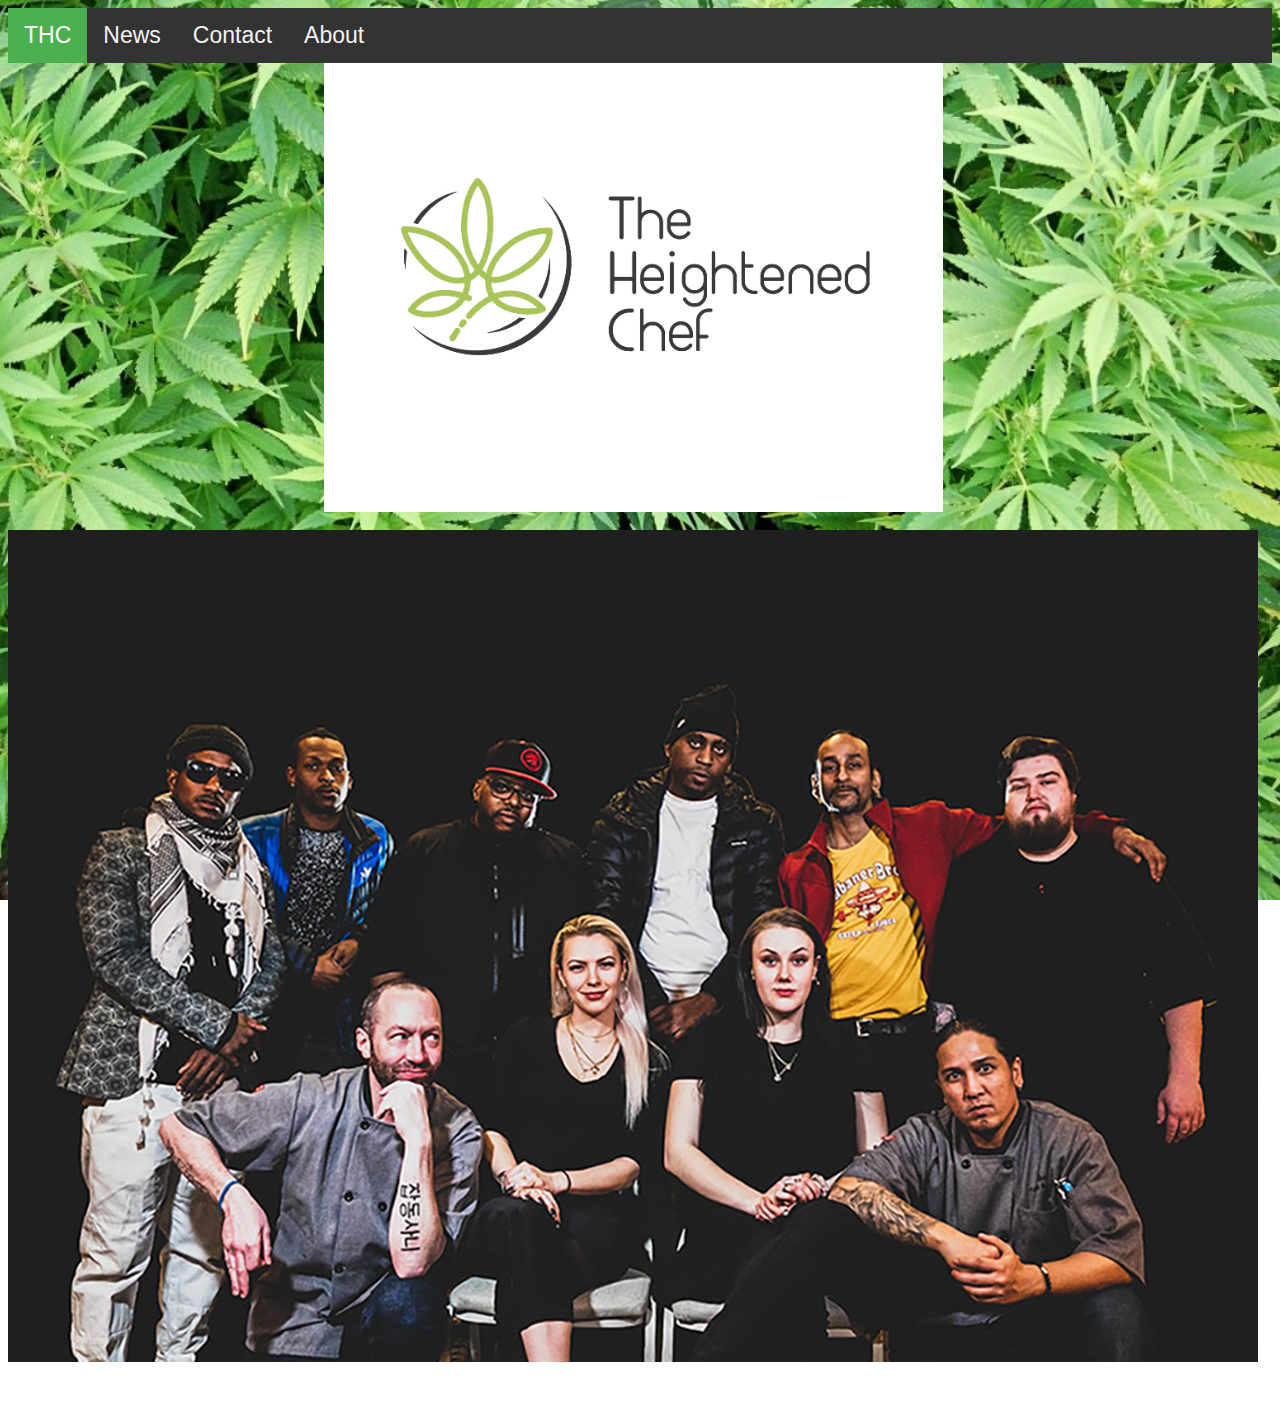
==== index.html @ 6da592c7 "carousel edit" ====
<!DOCTYPE html>
<html>
<head>

<meta name="viewport" content="width=device-width, initial-scale=1.0">
  <link rel="stylesheet" type="text/css" href="style.css">
<style>
* {box-sizing: border-box;}
body {font-family: Verdana, sans-serif;}
.mySlides {display: none;}
img {vertical-align: middle;}

/* Add a black background color to the top navigation */
.topnav {
  background-color: #333;
  overflow: hidden;
}

/* Style the links inside the navigation bar */
.topnav a {
  float: left;
  color: #f2f2f2;
  text-align: center;
  padding: 14px 16px;
  text-decoration: none;
  font-size: 23px;
}

/* Change the color of links on hover */
.topnav a:hover {
  background-color: #ddd;
  color: black;
}

/* Add a color to the active/current link */
.topnav a.active {
  background-color: #4CAF50;
  color: white;
}

html {
background: url( weedBackground.jpg ) no-repeat center center fixed;
-webkit-background-size: cover;
-moz-background-size: cover;
-o-background-size: cover;
background-size: cover;
}
/* Slideshow container */
.slideshow-container {
  max-width: 70%;
  position: center;
  margin-left: 25%;
  margin-right: auto;

  outline: 2px green;
}

/* Caption text */
.text {
  color: #f2f2f2;
  font-size: 15px;
  padding: 8px 12px;
  position: absolute;
  bottom: 8px;
  width: 100%;
  text-align: center;
}

/* Number text (1/3 etc) */
.numbertext {
  color: #f2f2f2;
  font-size: 12px;
  padding: 8px 12px;
  position: absolute;
  top: 0;
}

/* The dots/bullets/indicators */
/* .dot {
  height: 15px;
  width: 15px;
  margin: 0 2px;
  background-color: #bbb;
  border-radius: 50%;
  display: inline-block;
  transition: background-color 1.8s ease;
} */

.active {
  background-color: #717171;
}

/* Fading animation */
.fade {
  -webkit-animation-name: fade;
  -webkit-animation-duration: 3s;
  animation-name: fade;
  animation-duration: 7s;
}

@-webkit-keyframes fade {
  from {opacity: .4}
  to {opacity: 1}
}

@keyframes fade {
  from {opacity: .4}
  to {opacity: 1}
}

/* On smaller screens, decrease text size */
@media only screen and (max-width: 300px) {
  .text {font-size: 11px}
}
group {
   width: 48px;
   height: 48px;
}

group img {
   width: 65%;
}

h5 {
  color: white;
}

</style>
</head>

<div class="topnav">
  <a class="active" href="index.html">THC</a>
  <a href="news.html">News</a>
  <a href="contact.html">Contact</a>
  <a href="about.html">About</a>
</div>


<body>





<div class="slideshow-container">

<div class="mySlides fade">
  <div class="numbertext"></div>
  <img src="IMG_1326.jpg" style="width:70%">
  <!-- <div class="text">full colour custom tees</div> -->
</div>

<div class="mySlides fade">
  <div class="numbertext"></div>
  <img src="IMG_1020.JPG" style="width:70%">
  <!-- <div class="text">noble tees</div> -->
</div>

<div class="mySlides fade">
  <div class="numbertext"></div>
  <img src="IMG_0681.jpg" style="width:70%">
  <!-- <div class="text">noble tees</div> -->
</div>

<div class="mySlides fade">
  <div class="numbertext"></div>
  <img src="621f60f2-30f5-4af4-b7aa-4d558cb807d1.JPG" style="width:70%">
  <!-- <div class="text">noble tees</div> -->
</div>

<div class="mySlides fade">
  <div class="numbertext"></div>
  <img src="6549fd3e-d795-4ed8-bbf2-60bada980b31.JPG" style="width:70%">
  <!-- <div class="text">noble tees</div> -->
</div>

<div class="mySlides fade">
  <div class="numbertext"></div>
  <img src="fe0912cc-b39c-49d2-89b4-f8fdf37b393a.JPG" style="width:70%">
  <!-- <div class="text">noble tees</div> -->
</div>

<div class="mySlides fade">
  <div class="numbertext"></div>
  <img src="A697561A-4380-4D61-85B2-1D81F608FAA1.JPG" style="width:70%">
  <!-- <div class="text">noble tees</div> -->
</div>

</div>
<br>

<div style="text-align:center">
  <span class="dot"></span>
  <span class="dot"></span>
  <span class="dot"></span>
  <span class="dot"></span>
  <span class="dot"></span>
  <span class="dot"></span>
  <span class="dot"></span>

</div>

<script>
var slideIndex = 0;
showSlides();

function showSlides() {
  var i;
  var slides = document.getElementsByClassName("mySlides");
  var dots = document.getElementsByClassName("dot");
  for (i = 0; i < slides.length; i++) {
    slides[i].style.display = "none";
  }
  slideIndex++;
  if (slideIndex > slides.length) {slideIndex = 1}
  for (i = 0; i < dots.length; i++) {
    dots[i].className = dots[i].className.replace(" active", "");
  }
  slides[slideIndex-1].style.display = "block";
  dots[slideIndex-1].className += " active";
  setTimeout(showSlides, 7550);
}
</script>

<div id="group">
    <img src="7660535d-b4a2-4ed7-8911-1dfa30432fac.jpeg" alt="" />
</div>

<script type="text/javascript">
(function() {

var img = document.getElementById('group').firstChild;
img.onload = function() {
    if(img.height > img.width) {
        img.height = '35%';
        img.width = 'auto';
    }
};

}());
</script>

   <h5>coded by: artelo.studio</h5>
</body>
</html>
---- style.css ----
body {
  
  background: url('IMG_1293.JPG') no-repeat center center fixed; 
  -webkit-background-size: cover;
  -moz-background-size: cover;
  -o-background-size: cover;
  background-size: cover;
    }
p {
  font-family: "Times New Roman", Times, serif;
  font-size: 50px;
  color:red;
  text-align: center;
  /* animation-name: slidein;
  animation-duration: 4s;
  from {background-color: red;}
  to {background-color: yellow;}  */
  animation-duration: 5s;
  animation-name: slidein;
}

@keyframes slidein {
  from {
    margin-left: 100%;
    width: 300%;
  }

  to {
    margin-left: 0%;
    width: 100%;
  }
}
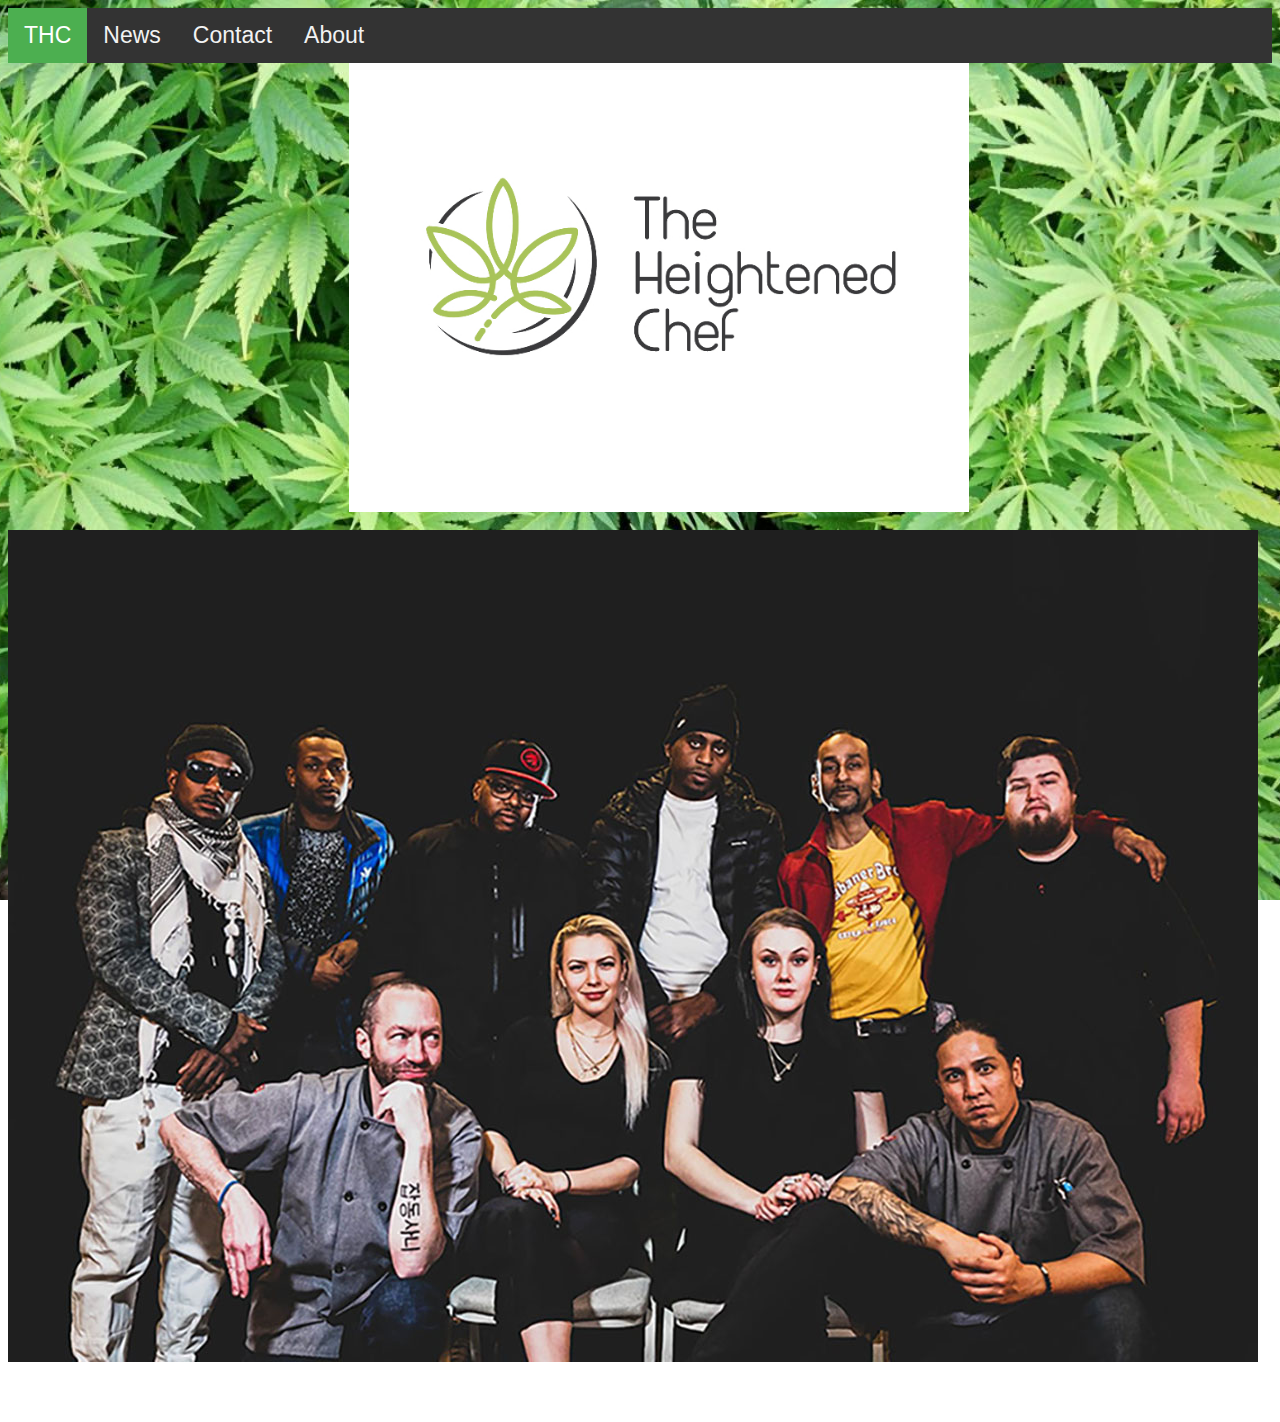
==== commit 17b73b6a: "carousel edit 27%" ====
--- a/index.html
+++ b/index.html
@@ -49,7 +49,7 @@
 .slideshow-container {
   max-width: 70%;
   position: center;
-  margin-left: 25%;
+  margin-left: 27%;
   margin-right: auto;
 
   outline: 2px green;
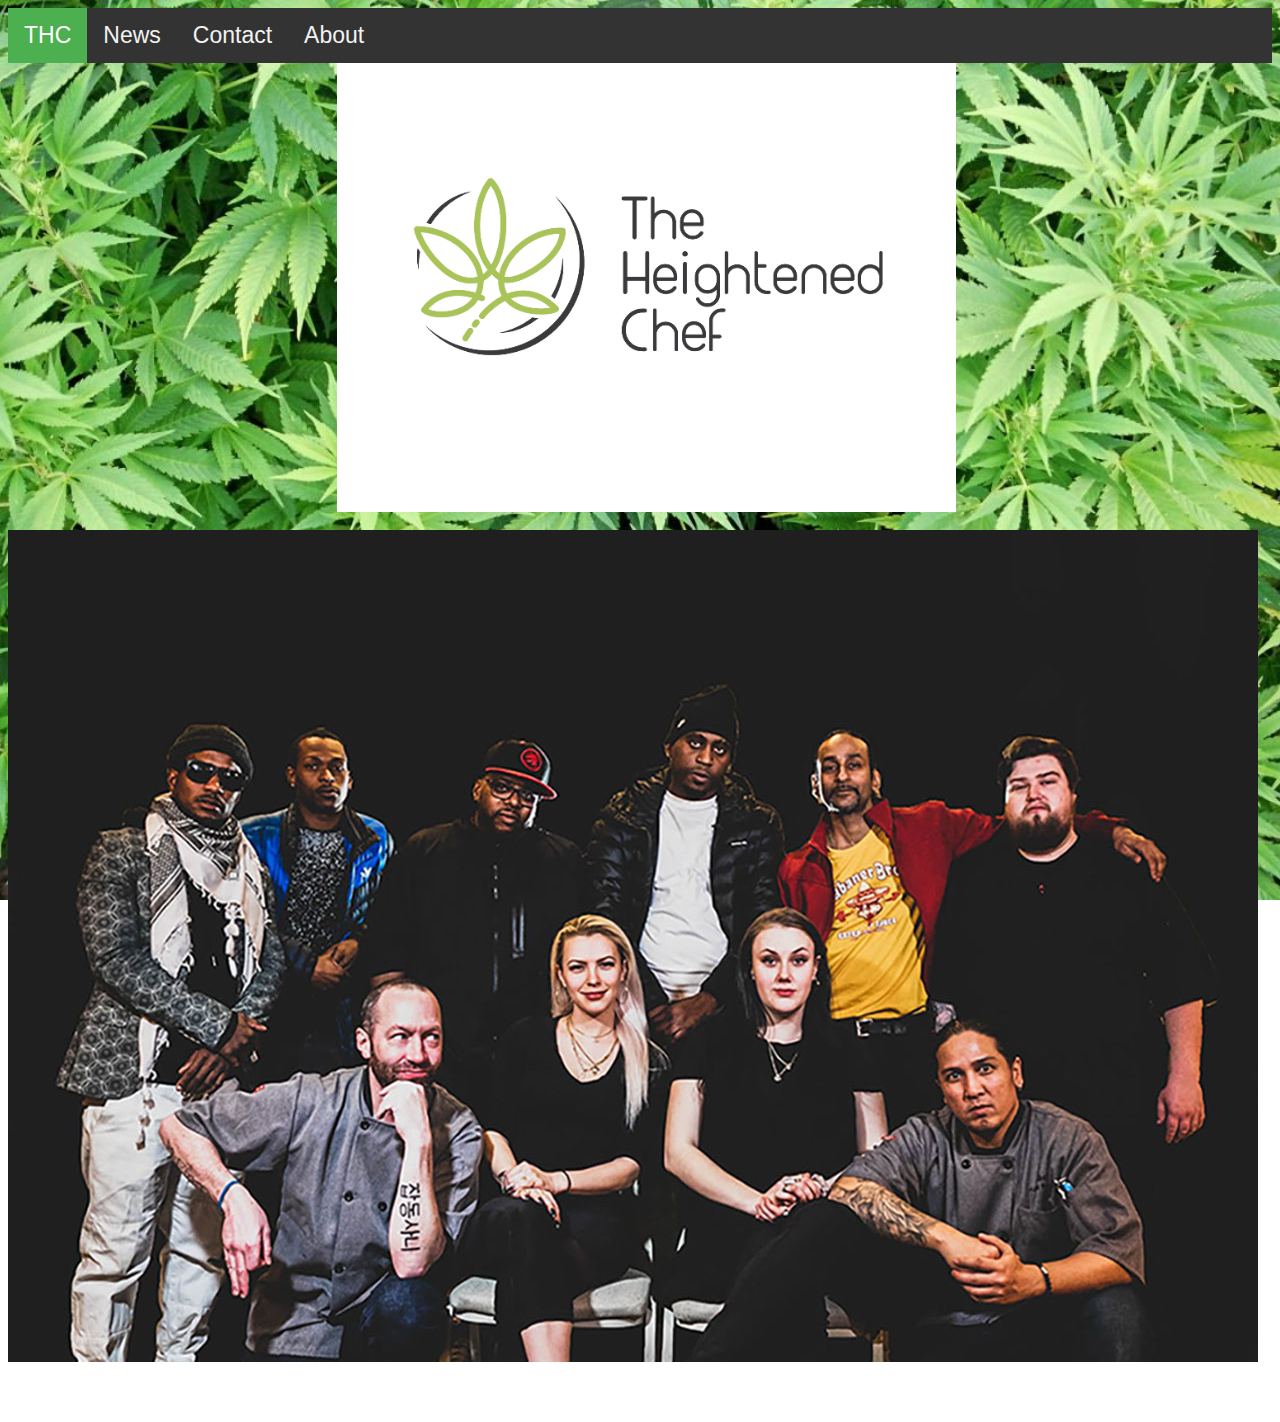
==== commit d40ddc2e: "carousel edit 26%" ====
--- a/index.html
+++ b/index.html
@@ -49,7 +49,7 @@
 .slideshow-container {
   max-width: 70%;
   position: center;
-  margin-left: 27%;
+  margin-left: 26%;
   margin-right: auto;
 
   outline: 2px green;
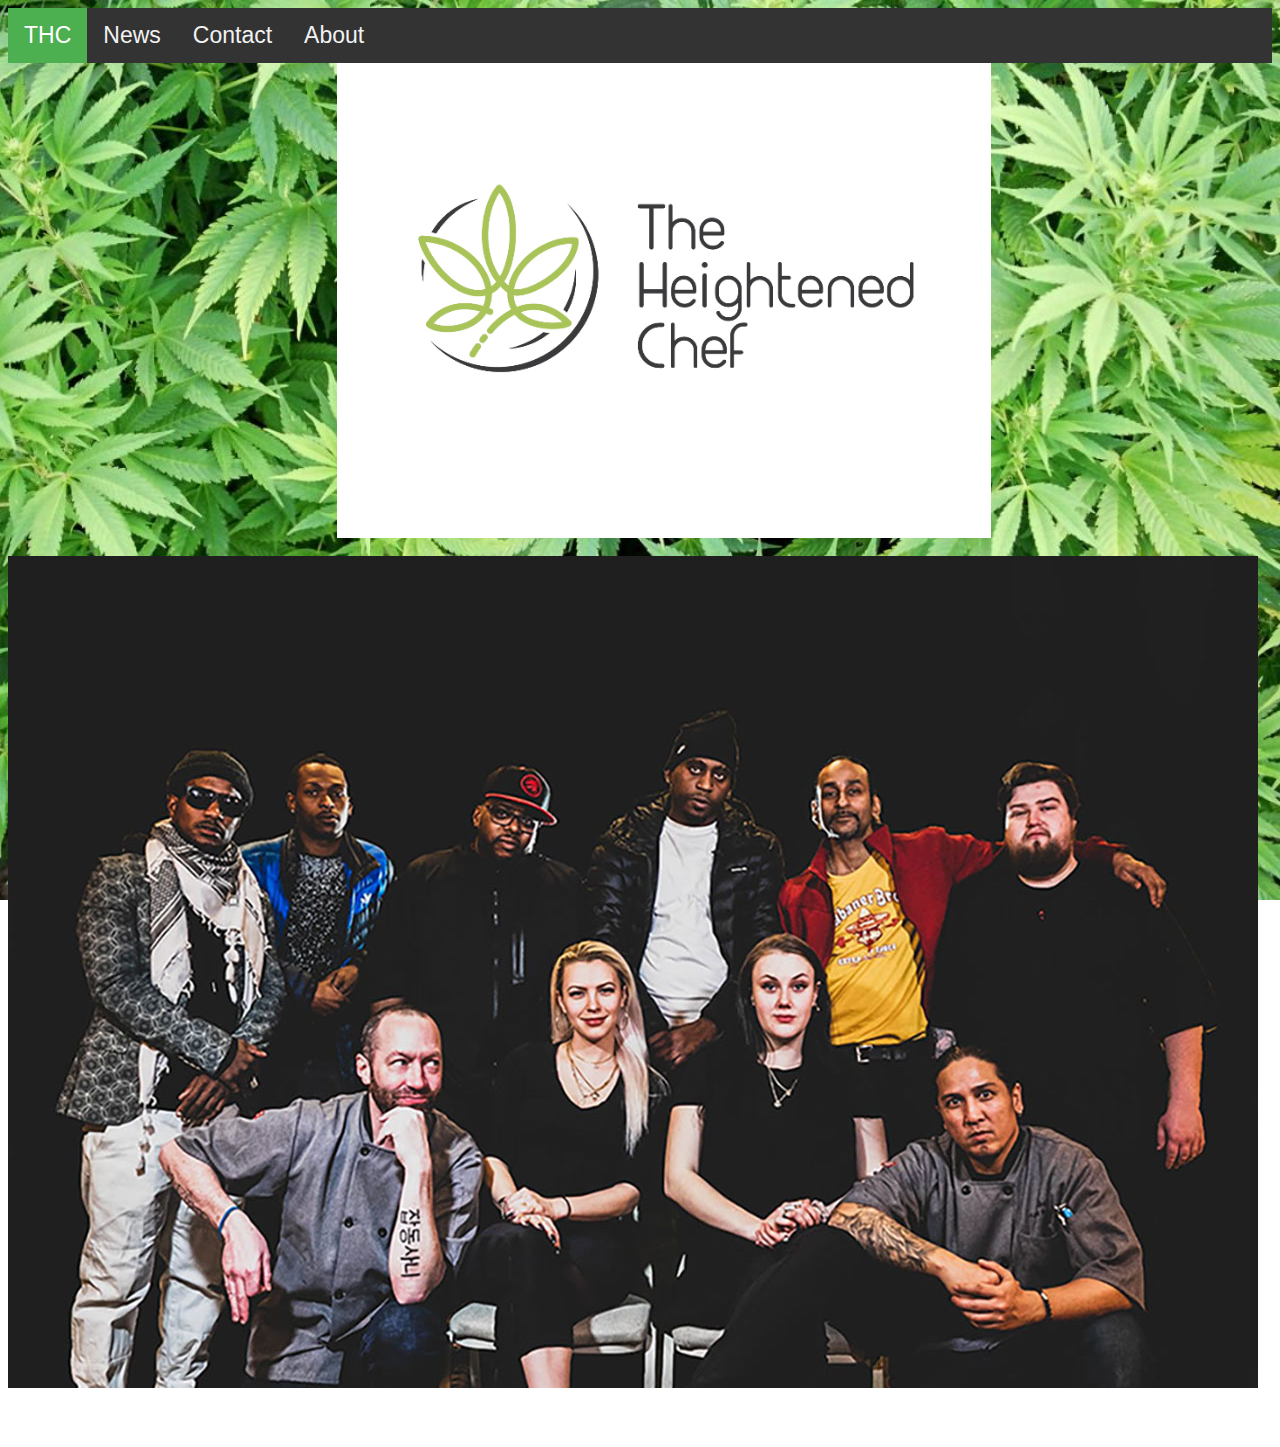
==== commit 86c34a9f: "slideshow container 80%" ====
--- a/index.html
+++ b/index.html
@@ -47,7 +47,7 @@
 }
 /* Slideshow container */
 .slideshow-container {
-  max-width: 70%;
+  max-width: 80%;
   position: center;
   margin-left: 26%;
   margin-right: auto;
@@ -97,6 +97,10 @@
   animation-name: fade;
   animation-duration: 7s;
 }
+.group {
+  margin-left: auto;
+  margin-right: auto;
+}
 
 @-webkit-keyframes fade {
   from {opacity: .4}
@@ -113,8 +117,8 @@
   .text {font-size: 11px}
 }
 group {
-   width: 48px;
-   height: 48px;
+   width: 51px;
+   height: 51px;
 }
 
 group img {
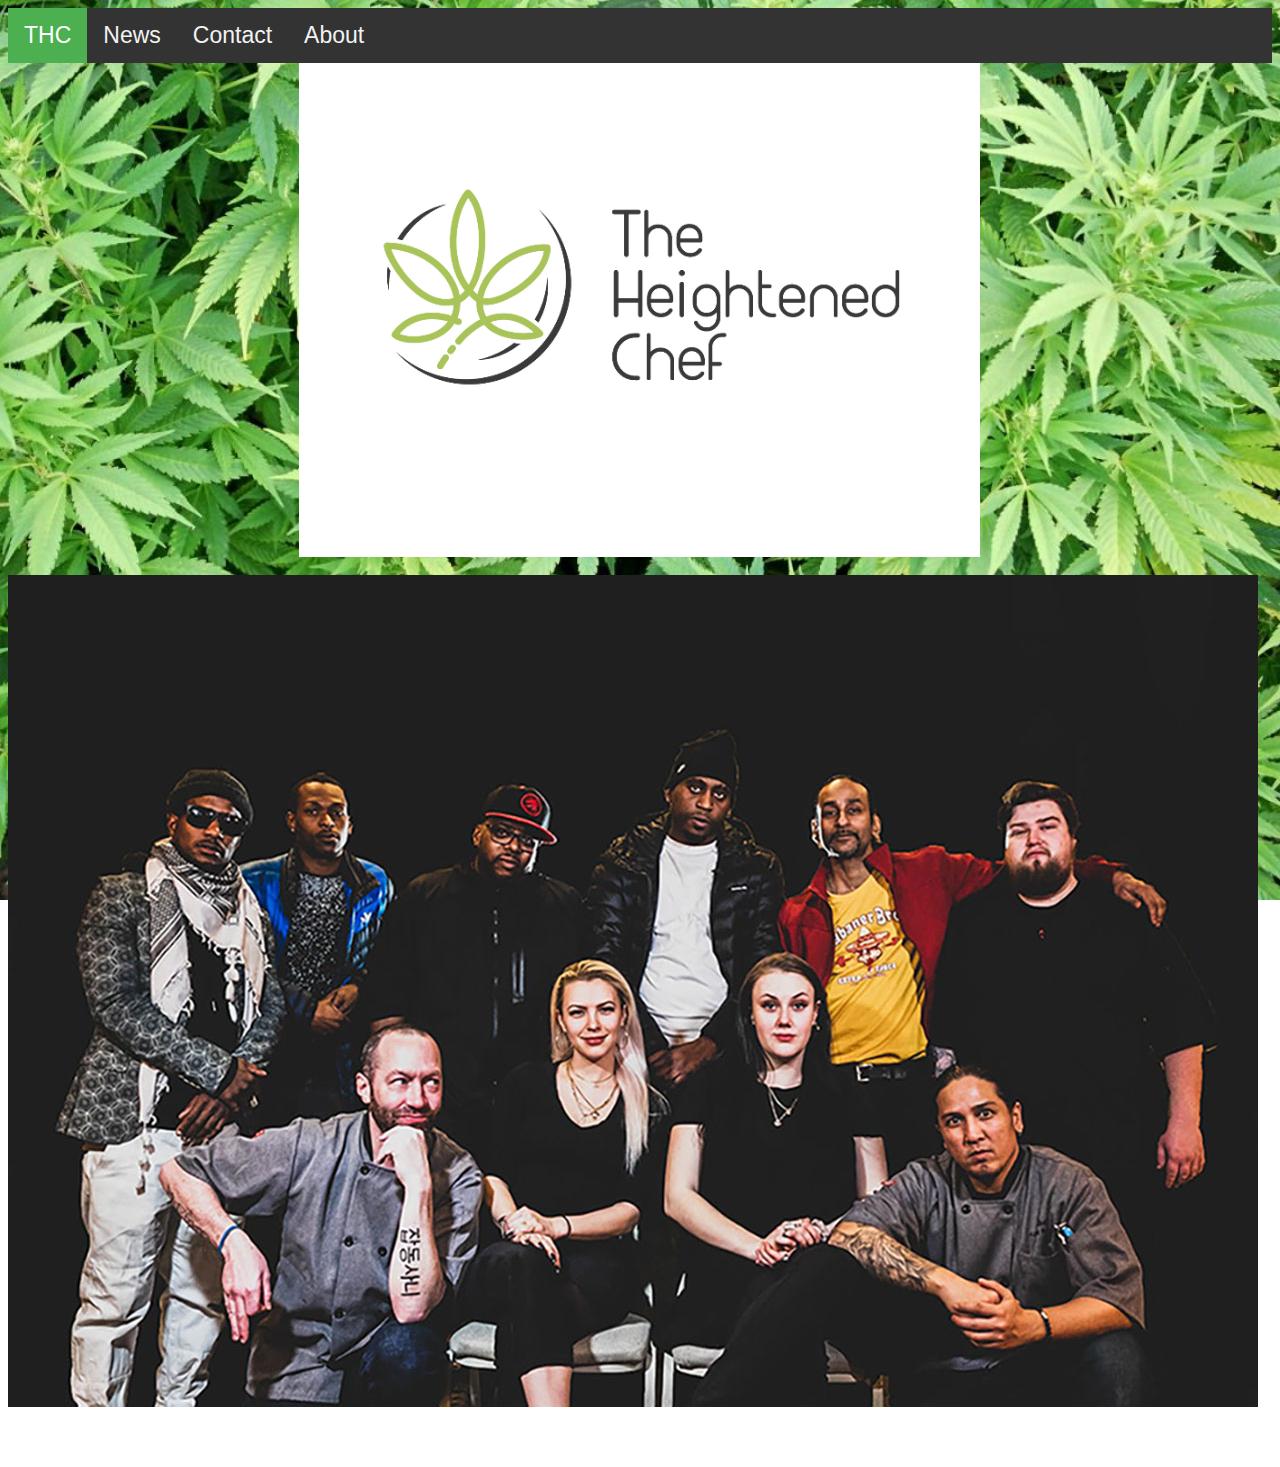
==== commit 62393be7: "slideshow margin left 23%" ====
--- a/index.html
+++ b/index.html
@@ -49,7 +49,7 @@
 .slideshow-container {
   max-width: 80%;
   position: center;
-  margin-left: 26%;
+  margin-left: 23%;
   margin-right: auto;
 
   outline: 2px green;
